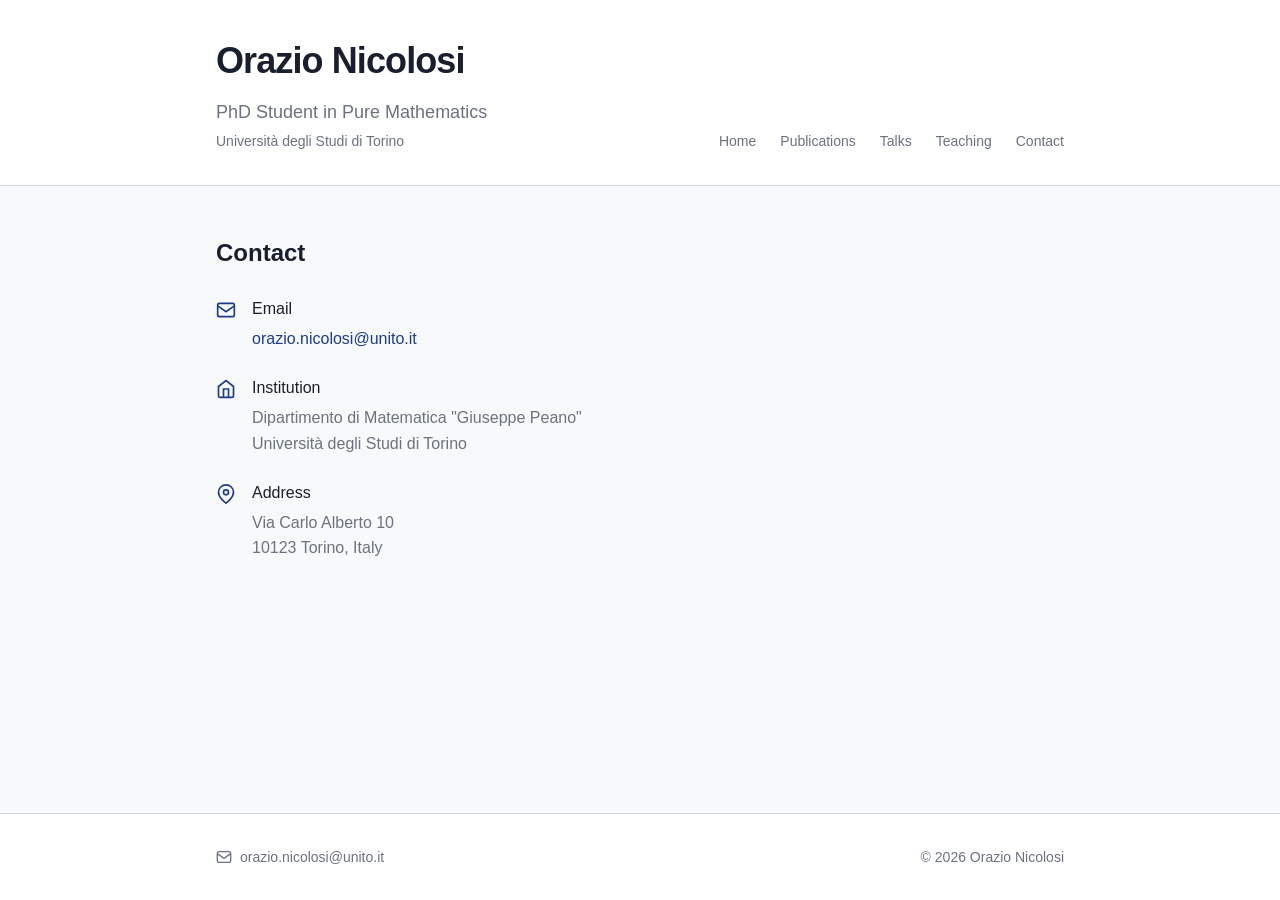
==== contact.html @ 413453d5 "Add files via upload" ====
<!DOCTYPE html>
<html lang="en">
<head>
    <meta charset="UTF-8">
    <meta name="viewport" content="width=device-width, initial-scale=1.0">
    <title>Contact - Orazio Nicolosi</title>
    <link rel="stylesheet" href="styles.css">
</head>
<body>
    <header class="header">
        <div class="container">
            <div class="header-content">
                <div>
                    <a href="index.html" class="site-title-link">
                        <h1 class="site-title">Orazio Nicolosi</h1>
                    </a>
                    <p class="subtitle">PhD Student in Pure Mathematics</p>
                    <p class="university">Università degli Studi di Torino</p>
                </div>
                <nav class="nav">
                    <a href="index.html" class="nav-link">Home</a>
                    <a href="publications.html" class="nav-link">Publications</a>
                    <a href="talks.html" class="nav-link">Talks</a>
                    <a href="teaching.html" class="nav-link">Teaching</a>
                    <a href="contact.html" class="nav-link">Contact</a>
                </nav>
            </div>
        </div>
    </header>

    <main class="main">
        <div class="container">
            <section class="section">
                <h2 class="section-title">Contact</h2>
                <div class="contact-list">
                    <div class="contact-item">
                        <svg class="icon-contact" viewBox="0 0 24 24" fill="none" stroke="currentColor" stroke-width="2">
                            <rect x="2" y="4" width="20" height="16" rx="2"/>
                            <path d="m2 7 10 7 10-7"/>
                        </svg>
                        <div>
                            <h3 class="contact-label">Email</h3>
                            <a href="mailto:orazio.nicolosi@unito.it" class="contact-link">
                                orazio.nicolosi@unito.it
                            </a>
                        </div>
                    </div>

                    <div class="contact-item">
                        <svg class="icon-contact" viewBox="0 0 24 24" fill="none" stroke="currentColor" stroke-width="2">
                            <path d="M3 9l9-7 9 7v11a2 2 0 0 1-2 2H5a2 2 0 0 1-2-2z"/>
                            <polyline points="9 22 9 12 15 12 15 22"/>
                        </svg>
                        <div>
                            <h3 class="contact-label">Institution</h3>
                            <p class="contact-text">
                                Dipartimento di Matematica "Giuseppe Peano"<br>
                                Università degli Studi di Torino
                            </p>
                        </div>
                    </div>

                    <div class="contact-item">
                        <svg class="icon-contact" viewBox="0 0 24 24" fill="none" stroke="currentColor" stroke-width="2">
                            <path d="M21 10c0 7-9 13-9 13s-9-6-9-13a9 9 0 0 1 18 0z"/>
                            <circle cx="12" cy="10" r="3"/>
                        </svg>
                        <div>
                            <h3 class="contact-label">Address</h3>
                            <p class="contact-text">
                                Via Carlo Alberto 10<br>
                                10123 Torino, Italy
                            </p>
                        </div>
                    </div>
                </div>
            </section>
        </div>
    </main>

    <footer class="footer">
        <div class="container">
            <div class="footer-content">
                <div class="footer-email">
                    <svg class="icon" viewBox="0 0 24 24" fill="none" stroke="currentColor" stroke-width="2">
                        <rect x="2" y="4" width="20" height="16" rx="2"/>
                        <path d="m2 7 10 7 10-7"/>
                    </svg>
                    <a href="mailto:orazio.nicolosi@unito.it">orazio.nicolosi@unito.it</a>
                </div>
                <p class="copyright">© <span id="year"></span> Orazio Nicolosi</p>
            </div>
        </div>
    </footer>

    <script>
        document.getElementById('year').textContent = new Date().getFullYear();
    </script>
</body>
</html>
---- styles.css ----
/* Reset and Base Styles */
* {
  margin: 0;
  padding: 0;
  box-sizing: border-box;
}

body {
  font-family: Arial, sans-serif;
  background-color: #f8f9fa;
  color: #1a1f2e;
  line-height: 1.6;
  min-height: 100vh;
  display: flex;
  flex-direction: column;
}

/* Container */
.container {
  max-width: 896px;
  margin: 0 auto;
  padding: 0 1.5rem;
}

/* Header */
.header {
  background-color: #ffffff;
  border-bottom: 1px solid #d1d5db;
  padding: 2rem 0;
}

.header-content {
  display: flex;
  flex-direction: column;
  gap: 1rem;
}

.site-title-link {
  text-decoration: none;
  color: inherit;
  transition: opacity 0.2s;
}

.site-title-link:hover {
  opacity: 0.8;
}

.site-title {
  font-size: 2rem;
  font-weight: 600;
  color: #1a1f2e;
  letter-spacing: -0.025em;
}

.subtitle {
  margin-top: 0.5rem;
  font-size: 1rem;
  color: #6b7280;
}

.university {
  margin-top: 0.25rem;
  font-size: 0.875rem;
  color: #6b7280;
}

.nav {
  display: flex;
  flex-wrap: wrap;
  gap: 1rem;
  font-size: 0.875rem;
}

.nav-link {
  color: #6b7280;
  text-decoration: none;
  transition: color 0.2s;
}

.nav-link:hover {
  color: #1a1f2e;
}

/* Main Content */
.main {
  flex: 1;
  padding: 3rem 0;
}

.section {
  margin-bottom: 4rem;
}

.section-title {
  font-size: 1.5rem;
  font-weight: 600;
  color: #1a1f2e;
  margin-bottom: 1.5rem;
}

/* About Section */
.about-content {
  display: flex;
  flex-direction: column;
  gap: 2rem;
}

.about-text {
  flex: 1;
}

.about-text p {
  margin-bottom: 1rem;
  font-size: 1rem;
  line-height: 1.6;
}

.highlight {
  font-weight: 500;
}

.profile-image-container {
  flex-shrink: 0;
}

.profile-image {
  width: 192px;
  height: 192px;
  border-radius: 0.5rem;
  border: 2px solid #1e3a8a;
  object-fit: cover;
}

/* Quote Section */
.quote-container {
  border-left: 4px solid #1e3a8a;
  background-color: #f3f4f6;
  padding: 1rem 1.5rem;
}

.quote {
  font-size: 1rem;
  font-style: italic;
  line-height: 1.6;
  color: #1a1f2e;
}

/* Supervisors */
.supervisors-list p {
  font-size: 1rem;
  color: #1a1f2e;
  margin-bottom: 0.5rem;
}

/* Quick Links */
.quick-links {
  display: flex;
  flex-direction: column;
  gap: 1rem;
}

.link-with-arrow {
  display: inline-flex;
  align-items: center;
  gap: 0.5rem;
  font-size: 1.125rem;
  font-weight: 500;
  color: #1e3a8a;
  text-decoration: none;
  transition: color 0.2s;
}

.link-with-arrow:hover {
  color: #2563eb;
}

.arrow {
  font-size: 1.25rem;
}

/* Publications */
.publications-list {
  display: flex;
  flex-direction: column;
  gap: 2rem;
}

.publication-card {
  display: flex;
  flex-direction: column;
  gap: 0.75rem;
}

.publication-title {
  font-size: 1.125rem;
  font-weight: 500;
  line-height: 1.6;
  color: #1a1f2e;
}

.publication-authors {
  margin-top: 0.5rem;
  font-size: 0.875rem;
  color: #6b7280;
}

.publication-meta {
  margin-top: 0.25rem;
  font-size: 0.875rem;
  color: #6b7280;
}

.journal {
  font-style: italic;
}

.publication-abstract {
  font-size: 0.875rem;
  line-height: 1.6;
  color: #6b7280;
}

.publication-links {
  display: flex;
  flex-wrap: wrap;
  gap: 1rem;
  font-size: 0.875rem;
}

.external-link {
  display: inline-flex;
  align-items: center;
  gap: 0.25rem;
  color: #1e3a8a;
  text-decoration: none;
  transition: text-decoration 0.2s;
}

.external-link:hover {
  text-decoration: underline;
}

/* Talks */
.talks-list {
  display: flex;
  flex-direction: column;
  gap: 1.5rem;
}

.talk-card {
  border-left: 2px solid #1e3a8a;
  padding-left: 1rem;
}

.talk-header {
  display: flex;
  flex-direction: column;
  gap: 0.5rem;
  margin-bottom: 0.5rem;
}

.talk-title {
  font-size: 1.125rem;
  font-weight: 500;
  color: #1a1f2e;
}

.talk-type {
  display: inline-block;
  padding: 0.25rem 0.75rem;
  background-color: #dbeafe;
  color: #1e3a8a;
  font-size: 0.75rem;
  font-weight: 500;
  border-radius: 9999px;
  width: fit-content;
}

.talk-event {
  font-size: 0.875rem;
  color: #1a1f2e;
  margin-bottom: 0.25rem;
}

.talk-location {
  font-size: 0.875rem;
  color: #6b7280;
}

/* Conferences */
.conferences-list {
  display: flex;
  flex-direction: column;
  gap: 1rem;
}

.conference-item {
  border-left: 2px solid #1e3a8a;
  padding-left: 1rem;
}

.conference-name {
  font-size: 1rem;
  font-weight: 500;
  color: #1a1f2e;
  margin-bottom: 0.25rem;
}

.conference-details {
  font-size: 0.875rem;
  color: #6b7280;
}

/* Teaching */
.teaching-list {
  display: flex;
  flex-direction: column;
  gap: 2rem;
}

.teaching-item {
  border-left: 2px solid #1e3a8a;
  padding-left: 1.5rem;
}

.teaching-header {
  display: flex;
  flex-direction: column;
  gap: 0.25rem;
  margin-bottom: 0.5rem;
}

.teaching-title {
  font-size: 1.125rem;
  font-weight: 500;
  color: #1a1f2e;
}

.teaching-meta {
  font-size: 0.875rem;
  color: #6b7280;
}

.teaching-description {
  font-size: 1rem;
  line-height: 1.6;
  color: #6b7280;
}

/* Contact */
.contact-list {
  display: flex;
  flex-direction: column;
  gap: 1.5rem;
}

.contact-item {
  display: flex;
  align-items: flex-start;
  gap: 1rem;
}

.icon-contact {
  width: 1.25rem;
  height: 1.25rem;
  flex-shrink: 0;
  margin-top: 0.25rem;
  color: #1e3a8a;
}

.contact-label {
  font-size: 1rem;
  font-weight: 500;
  color: #1a1f2e;
  margin-bottom: 0.25rem;
}

.contact-link {
  font-size: 1rem;
  color: #1e3a8a;
  text-decoration: none;
  transition: color 0.2s;
}

.contact-link:hover {
  color: #2563eb;
}

.contact-text {
  font-size: 1rem;
  color: #6b7280;
  line-height: 1.6;
}

/* Footer */
.footer {
  margin-top: 6rem;
  border-top: 1px solid #d1d5db;
  background-color: #ffffff;
  padding: 2rem 0;
}

.footer-content {
  display: flex;
  flex-direction: column;
  gap: 1rem;
}

.footer-email {
  display: flex;
  align-items: center;
  gap: 0.5rem;
  font-size: 0.875rem;
  color: #6b7280;
}

.footer-email a {
  color: #6b7280;
  text-decoration: none;
  transition: color 0.2s;
}

.footer-email a:hover {
  color: #1a1f2e;
}

.copyright {
  font-size: 0.875rem;
  color: #6b7280;
}

/* Icons */
.icon {
  width: 1rem;
  height: 1rem;
}

.icon-small {
  width: 0.75rem;
  height: 0.75rem;
}

/* Responsive Design */
@media (min-width: 768px) {
  .header-content {
    flex-direction: row;
    align-items: flex-end;
    justify-content: space-between;
  }

  .site-title {
    font-size: 2.25rem;
  }

  .subtitle {
    font-size: 1.125rem;
  }

  .nav {
    gap: 1.5rem;
  }

  .about-content {
    flex-direction: row;
    align-items: flex-start;
  }

  .footer-content {
    flex-direction: row;
    align-items: center;
    justify-content: space-between;
  }

  .teaching-header {
    flex-direction: row;
    align-items: baseline;
    gap: 0.75rem;
  }
}
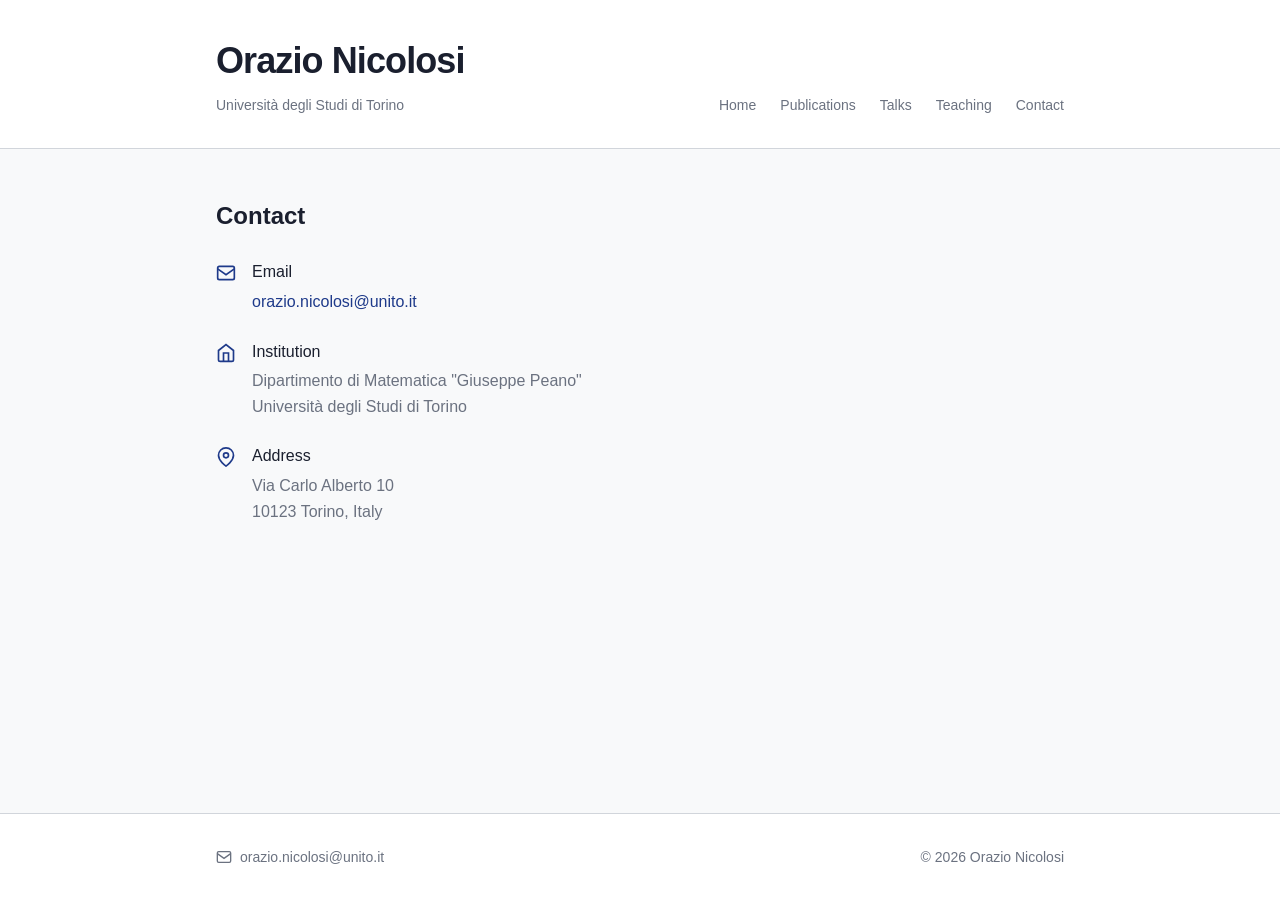
==== commit fc1599b1: "Update contact.html" ====
--- a/contact.html
+++ b/contact.html
@@ -14,7 +14,6 @@
                     <a href="index.html" class="site-title-link">
                         <h1 class="site-title">Orazio Nicolosi</h1>
                     </a>
-                    <p class="subtitle">PhD Student in Pure Mathematics</p>
                     <p class="university">Università degli Studi di Torino</p>
                 </div>
                 <nav class="nav">
